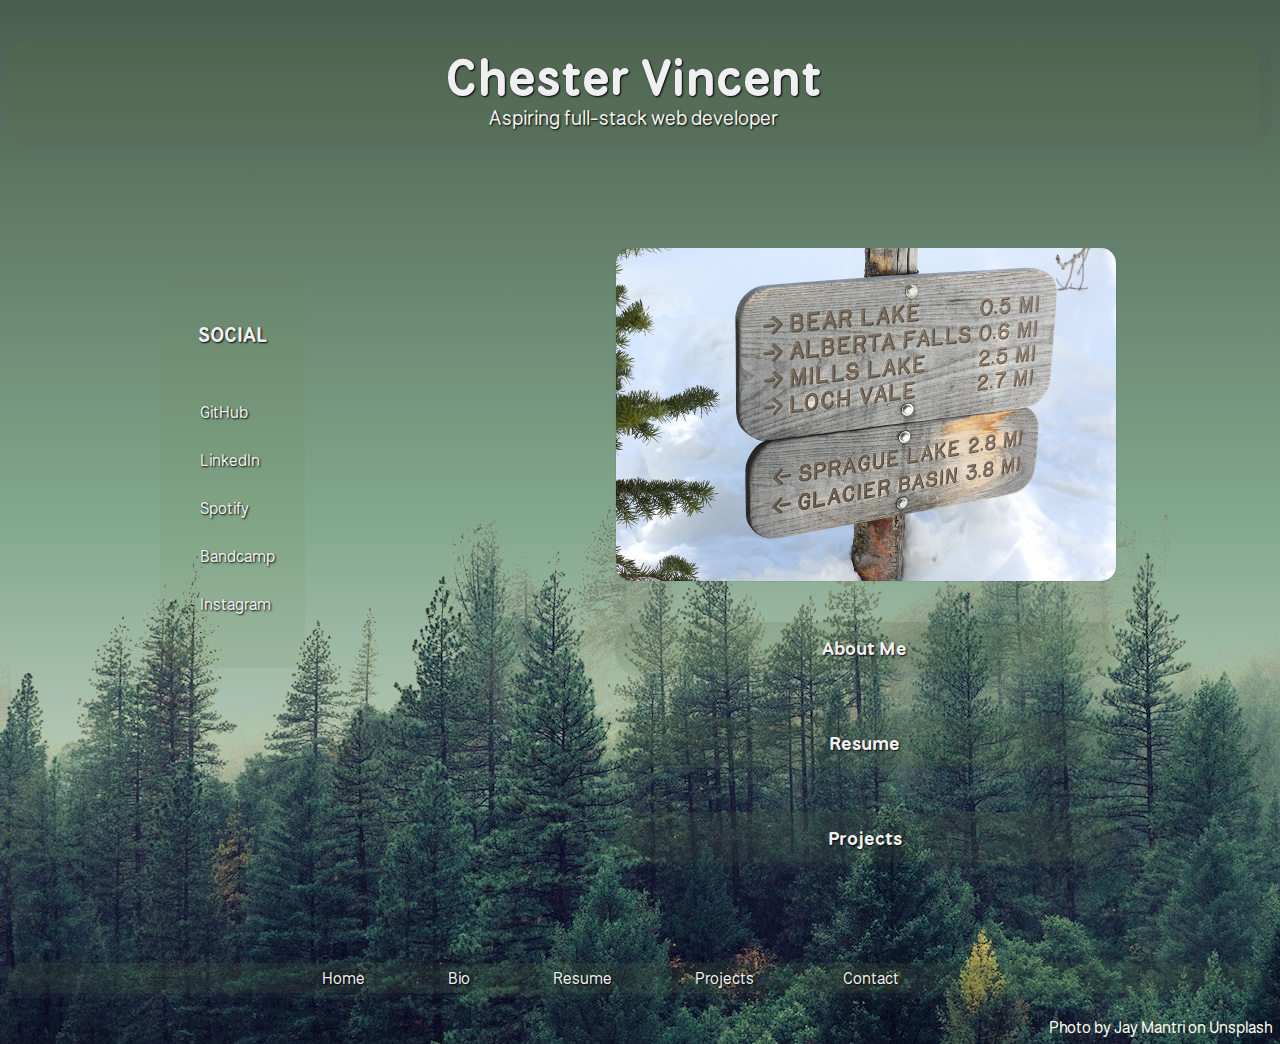
==== index.html @ e380d177 "all links are now functional" ====
<!DOCTYPE html>
<html lang="en" dir="ltr">
  <head>
    <meta charset="utf-8">
    <title>Chester Vincent's Portfolio</title>
    <link rel="stylesheet" href="https://cdn.linearicons.com/free/1.0.0/icon-font.min.css">
    <link rel="stylesheet" href="page1style.css">
    <script
    src="https://code.jquery.com/jquery-3.2.1.min.js"
    integrity="sha256-hwg4gsxgFZhOsEEamdOYGBf13FyQuiTwlAQgxVSNgt4="
    crossorigin="anonymous"></script>
    <script src="page1app.js"></script>
  </head>
  <body>
   <main>

   <div class='header'>
     <div class='headerbg'>
       <a href='index.html'>
        <div id='headerClick' class='headerfg'>
            <h1>Chester Vincent</h1>
            <h2>Aspiring full-stack web developer</h2>
        </div>
      </a>
     </div>
   </div>

   <div class='middle'>

     <div class="links">
        <div class='linksbg'>
        <div class='linksfg'>
          <h4 id='dash'>SOCIAL</h4>
            <ul id='smlinks'>
              <li class='socials'><a href='https://github.com/Chetv17'>GitHub</a></li>
              <li class='socials'><a href='https://www.linkedin.com/in/chester-vincent/'>LinkedIn</a></li>
              <li class='socials'><a href='https://open.spotify.com/artist/3HVdkcw6Y2ZFkWKGh9Gh8u?si=WzJBDD4mSqefGx1T76L9hQ'>Spotify</a></li>
              <li class='socials'><a href='https://thebigbend.bandcamp.com'>Bandcamp</a></li>
              <li class='socials'><a href='https://www.instagram.com/chet_vincent/?hl=en'>Instagram</a></li>
            </ul>
        </div>
      </div>
     </div>

     <div class='photolinks'>
        <div class='carouselbg'>
          <a id='openCarousel' href='#'>
        <div class='carouselfg'><img src='trailsign.jpg'></div>
          </a>
     </div>


     <div class='webpagelinks'>
        <div class='link_1_bg'>
        <div id='aboutMeClick' class='link_1_fg'>
          <a href='page2.html'>
          <h3 class='main_links'>About Me</h3>
        </a>
        </div>
        </div>
     </div>

     <div class='webpagelinks2'>
        <div class='link_2_bg'>
        <div id='resumeClick' class='link_2_fg'>
          <a href='page3.html'>
          <h3 class='main_links'>Resume</h3>
        </a>
        </div>
        </div>
     </div>

     <div class='webpagelinks3'>
         <div class='link_3_bg'>
         <div id='projectsClick' class='link_3_fg'>
           <a href='page4.html'>
           <h3 class='main_links'>Projects</h3>
         </a>
         </div>
         </div>
     </div>
    </div>
   </div>

     <div class='footer'>
         <div class='footerbg'>
         <div class='footerfg'>
           <nav>
             <ul id='foot_nav'>
               <li class='nav'><a href='index.html'>Home</a></li>
               <li class='nav'><a href='page2.html'>Bio</a></li>
               <li class='nav'><a href='page3.html'>Resume</a></li>
               <li class='nav'><a href='page4.html'>Projects</a></li>
               <li class='nav'><button id='openModal'>Contact</button><li>
              </ul>
            </nav>

         </div>
        </div>
     </div>

<!-- CAROUSEL MODAL -->

<div id='carouselModal'>
  <div id='carouselContent'>
   <a id='closeCarousel' href='#'>Close</a>
    <div id='previousbtn'>
      <span class='lnr lnr-arrow-left-circle'></span>
    </div>

      <div class='images'>
        <img src='wildflowers.jpg' />
        <img src='nightsky.jpg' />
        <img src='bison.jpg' />
        <img src='trailsign.jpg' />

      </div>

    <div id='nextbtn'>
      <span class='lnr lnr-arrow-right-circle'></span>
    </div>
  </div>
</div>

<!-- CONTACT MODAL -->

     <div id='contactModal'>
       <div id='modalContent'>
        <a id='close' href='#'>Close</a>
           <h2 id='modalh2'>Contact Info</h2>
           <br>
            <ul id='contactList'>
              <li>Address</li>
              <li>Email</li>
              <li>Phone Number</li>
             </ul>
       </div>
     </div>

     <div id='credit'>Photo by <a class='name' href="https://unsplash.com/@jaymantri?utm_source=unsplash&utm_medium=referral&utm_content=creditCopyText">Jay Mantri</a> on <a class='name' href="https://unsplash.com/photos/QsWG0kjPQRY?utm_source=unsplash&utm_medium=referral&utm_content=creditCopyText">Unsplash</a>
       </div>



   </main>
  </body>
</html>
---- page1style.css ----
@font-face {
  font-family: NationalPark;
  src: url('NationalPark-VariableVF.woff');
}

/* ALL FOREGROUND ITEMS! */

body {
  background: url('trees.jpg'), linear-gradient(#495d4e, #83A88D, #f0f0f2);
  background-blend-mode: darken;
  font-family: NationalPark;
  color: #f0f0f2;
}

main {
  display: flex;
  flex-direction: column;
}

/* HEADER SECTION OF PAGE */

h1 {
  font-size: 50px;
  text-shadow: 1px 1px 2px #000000;
  text-align: center;
  padding-top: 5px;
  margin-bottom: 0;
}

h2 {
  font-size: 20px;
  text-shadow: 1px 1px 2px #000000;
  font-weight: normal;
  text-align: center;
  margin-top: 0;
}

a {
  color: #f0f0f2;
  text-decoration: none;
}

a:hover {
  color: #FBFF4F;
}

h3:hover {
  color: #FBFF4F;
}

  .headerbg {
    background: rgb(73, 93, 78, .1);
    width: 100%;
    height: 105px;
    border-radius: 25px;
  }

  .headerfg {
    background: rgb(107,140,73,.1);
    width: 99%;
    height: 100px;
    border-radius: 15px;
    z-index: +1;
  }

/* MIDDLE SECTION OF PAGE */

.middle {
  display: flex;
  justify-content: space-around;
  margin-top: 100px;
}

/* LEFT OUTSIDE LINKS DASHBOARD */

#dash {
  text-align: center;
  text-shadow: 1px 1px 2px #000000;
  font-size: 20px;
  padding-top: 50px;
}
  .socials {
    text-shadow: 1px 1px 2px #000000;
    list-style: none;
    padding-top: 30px;
  }

   .linksbg {
    background: rgb(73, 93, 78, ..1);
    width: 150px;
    height: 400px;
    border-radius: 15px;
  }

  .linksfg {
    background: rgb(107,140,73,.1);
    width: 145px;
    height: 395px;
    border-radius: 15px;
  }

/* RIGHT SIDE PHOTO CAROUSEL */

  .carouselbg {
    background: rgb(73, 93, 78, .1);
    width: 502px;
    height: 335px;
    border-radius: 15px;
  }

  .carouselfg {
    position: relative;
    top: 1px;
    left: 1px;
    width: 500px;
    height: 262px;
    border-radius: 15px;
  }

  img {
    max-width: 100%;
    height: auto;
    border-radius: 15px;
  }

/* CAROUSEL MODAL */

#carouselModal {
  display: flex;
  justify-content: space-around;
  background-color: rgb(73, 93, 78, .9);
  position: absolute;
  top: 10%;
  left: 10%;
  width: 800px;
  height: 540px;
  border-radius: 15px;
  z-index: 1;
  display: none;
}

  #carouselContent {
    height: 100%;
    width: 100%;
    border-radius: 15px;
}

#previousbtn {
  position: relative;
  left: 15px;
  top: 250px;
}

#previousbtn:hover {
  color: #FBFF4F;
  cursor: pointer;
}

#nextbtn {
  position: relative;
  left: 770px;
  top: -259px;
}

#nextbtn:hover {
  color: #FBFF4F;
  cursor: pointer;
}

.images {
  width: 85%;
  height: 85%;
  padding-left: 55px;
  padding-bottom: 30px;
}

.images img {
  width: 100%;
  display: none;
}

.images img:first-of-type {
  display: block;
}

.previousbtn {
  align-self: center;
}

/* MAIN NAV LINKS */

.main_links {
  text-align: center;
  padding-top: 15px;
}

.webpagelinks {
 margin-top: 40px;
}

  .link_1_bg {
    background: rgb(73, 93, 78, .1);
    width: 505px;
    height: 55px;
    border-radius: 25px;
  }

  .link_1_fg {
    background: rgb(107,140,73,.1);
    text-shadow: 1px 1px 2px #000000;
    width: 500px;
    height: 50px;
    border-radius: 25px;
  }

.webpagelinks2 {
 margin-top: 40px;
}

  .link_2_bg {
    background: rgb(73, 93, 78, .1);
    width: 505px;
    height: 55px;
    border-radius: 25px;
  }

  .link_2_fg {
    background: rgb(107,140,73,.1);
    text-shadow: 1px 1px 2px #000000;
    width: 500px;
    height: 50px;
    border-radius: 25px;
  }

  .webpagelinks3 {
   margin-top: 40px;
  }

    .link_3_bg {
      background: rgb(73, 93, 78, .1);
      width: 505px;
      height: 55px;
      border-radius: 25px;
    }

    .link_3_fg {
      background: rgb(107,140,73,.1);
      text-shadow: 1px 1px 2px #000000;
      width: 500px;
      height: 50px;
      border-radius: 25px;
    }

/* FOOTER SECTION OF PAGE */

button {
  font-family: NationalPark;
  font-size: 1em;
  color: #f0f0f2;
  text-shadow: 1px 1px 2px #000000;
  text-decoration: none;
  border: none;
  background: rgb(107,140,73,.1);
}

button:hover {
  color: #FBFF4F;
}

#foot_nav {
  list-style: none;
  text-align: center;
  padding-top: 5px;
}

.nav {
  display: inline;
  padding-right: 80px;
}

.footer {
  margin-top: 80px;
  margin-bottom: 20px;
}

  .footerbg {
   background: rgb(73, 93, 78, .1);
   width: 100%;
   height: 35px;
   margin-left: 0;
   border-radius: 15px;
  }

  .footerfg {
   background: rgb(107,140,73,.1);
   text-shadow: 1px 1px 2px #000000;
   width: 99%;
   height: 30px;
   border-radius: 15px;
  }

/* CONTACT MODAL BOX */

  #contactList {
    text-align: center;
    list-style: none;
    font-weight: bold;
    padding-top: 10px;
  }

  #close {
    color: black;
  }

  #modalh2 {
    text-align: center;
    font-weight: bold;
    padding-top: 50px;
    color: #f0f0f2;
    font-size: 52px;
  }

  #contactModal {
    background-color: rgba(0,0,0,0.4);
  	position: fixed;
  	top: 0;
  	left: 0;
  	height: 100%;
  	width: 100%;
  	z-index: 1;
  	overflow: auto;
  	display: none;
  }

    #modalContent {
      background-image: url('modalsign.jpg');
    	height: 350px;
    	width: 550px;
    	border-radius: 2px;
    	margin: 150px auto;
    	box-shadow: 0 2px 2px rgba(0, 0, 0, 0.2);
    }

/* PHOTO CREDIT */

  #credit {
    color: ivory;
    text-align: right;
  }

  .name {
    color: ivory;
  }

/* MEDIA QUERY RESPONSIVE DESIGN */

  @media (max-width: 693px) {
    .middle {
      display: flex;
      flex-direction: column;
    }

    .links {
      padding-top: 150px;
      margin-bottom: 30px;
    }

    #dash {
      text-align: center;
      padding-top: 10px;
    }

    .socials {
      display: inline;
      padding-right: 10px;
    }

    .linksbg {
     width: 445px;
     height: 100px;
    }

    .linksfg {
     width: 440px;
     height: 95px;
    }

    .carouselbg {
      width: 445px;
      height: 280px;
    }

    .carouselfg {
      width: 440px;
      height: 275px;
    }

    .link_1_bg {
      width: 445px;
    }

    .link_1_fg {
      width: 440px;
    }

    .link_2_bg {
      width: 445px;
    }

    .link_2_fg {
      width: 440px;
    }

    .link_3_bg {
      width: 445px;
    }

    .link_3_fg {
      width: 440px;
    }

    .nav {
      padding-right: 10px;
    }

#carouselModal {
  top: 160px;
  left: 18px;
  width: 420px;
  height: 250px;
}

  .images {
    width: 85%;
    height: 85%;
    margin-top: -33px;
    padding-left: 32px;
  }

  #previousbtn {
    position: relative;
    left: 10px;
    top: 100px;
  }

  #nextbtn {
    position: relative;
    left: 395px;
    top: -129px;
  }

  #closeCarousel {
    font-size: 15px;
    position: relative;
    left: 5px;
  }

  #credit {
    color: #26130c;
  }

  .name {
    color: #26130c;
  }

  .name:hover {
    color: #555936;
  }

  #modalContent {
    width: 90%;
    height: auto;
  }

  #contactList {
    padding-bottom: 60px;
  }
}
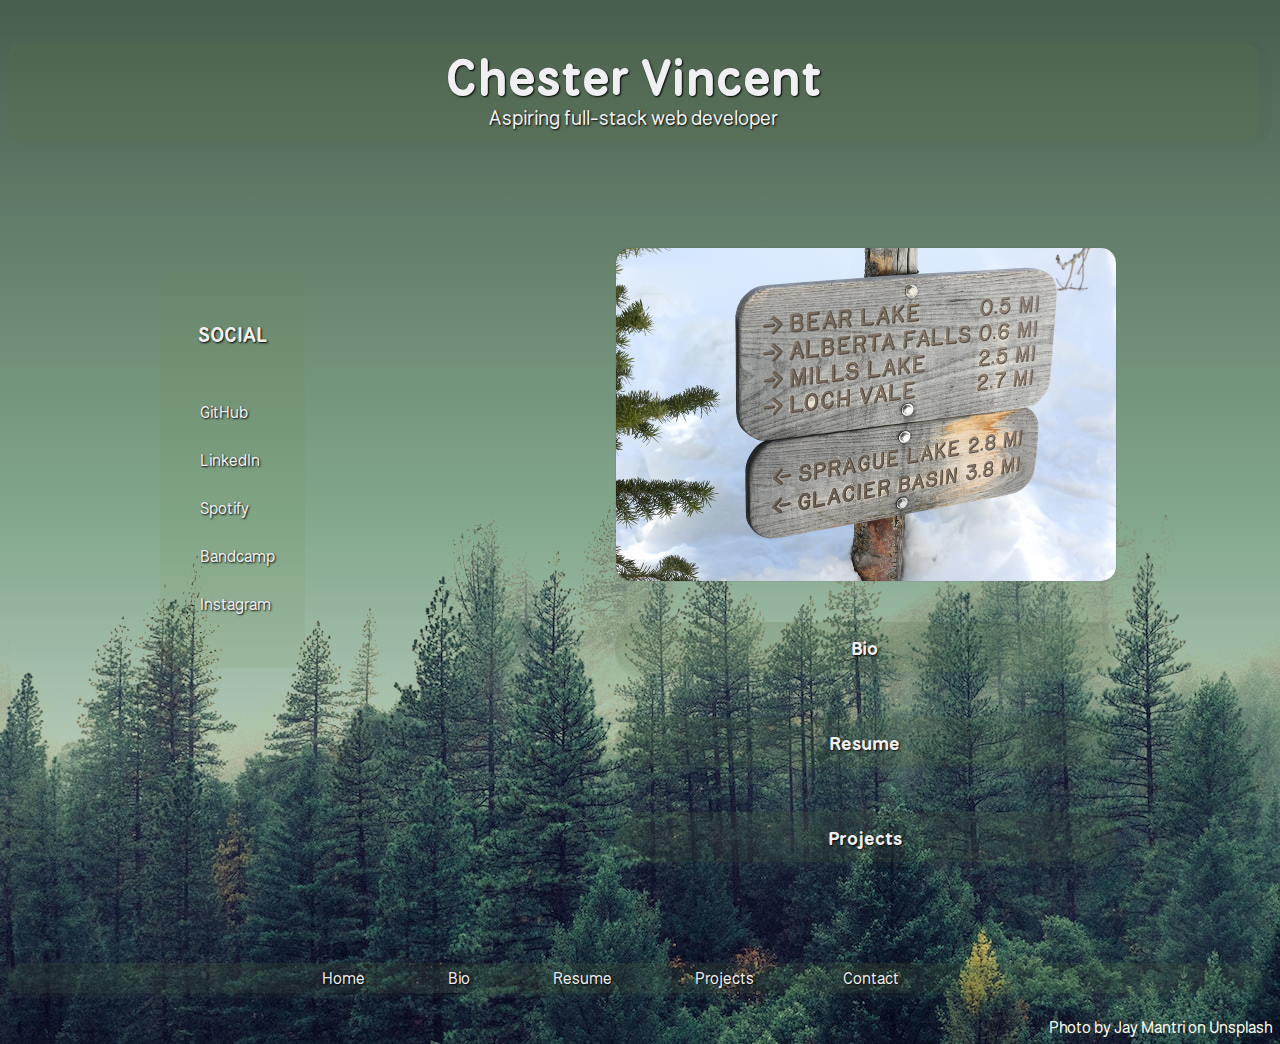
==== commit 134cc59c: "added live link to readme" ====
--- a/index.html
+++ b/index.html
@@ -54,7 +54,7 @@
         <div class='link_1_bg'>
         <div id='aboutMeClick' class='link_1_fg'>
           <a href='page2.html'>
-          <h3 class='main_links'>About Me</h3>
+          <h3 class='main_links'>Bio</h3>
         </a>
         </div>
         </div>
@@ -130,9 +130,9 @@
            <h2 id='modalh2'>Contact Info</h2>
            <br>
             <ul id='contactList'>
-              <li>Address</li>
-              <li>Email</li>
-              <li>Phone Number</li>
+              <li>5166 Keystone Street<br>Pittsburgh, PA<br>15201</li>
+              <li>Chet.vincent@gmail.com</li>
+              <li>(412) 736-0878</li>
              </ul>
        </div>
      </div>
